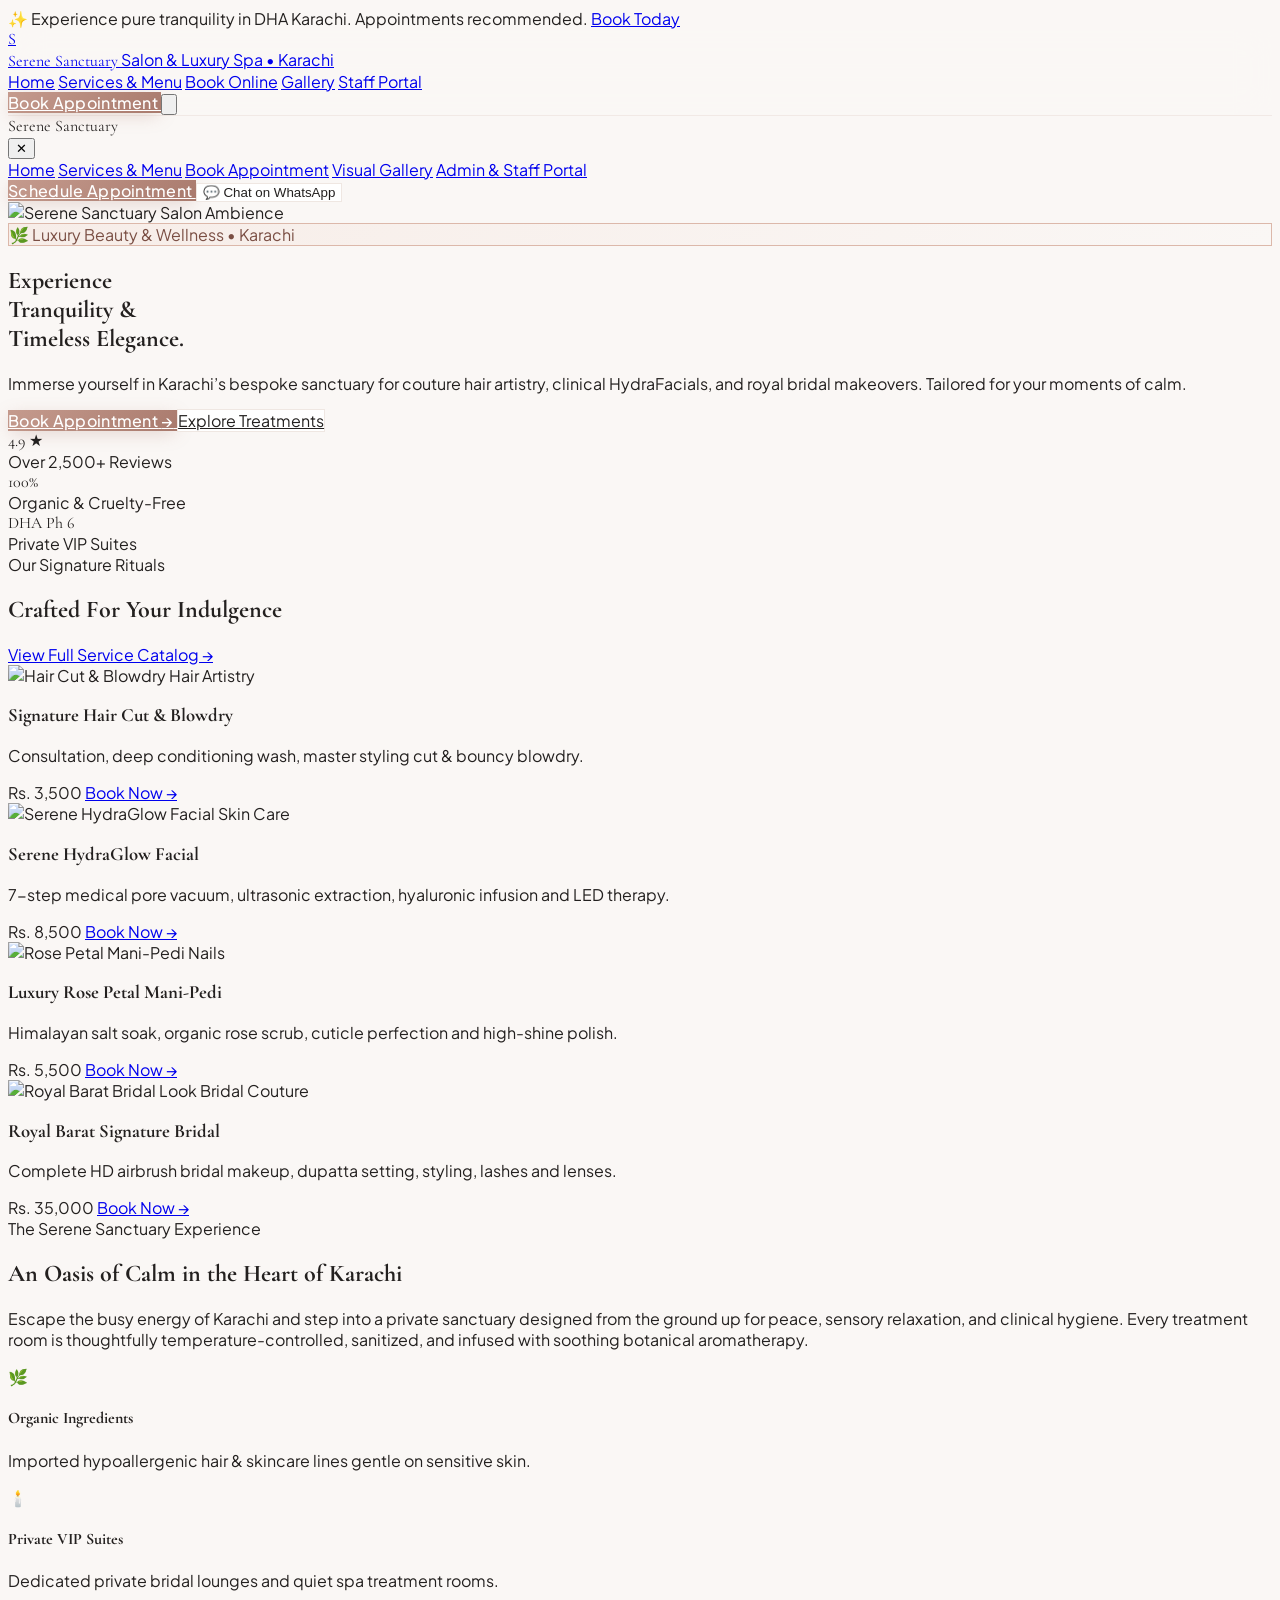
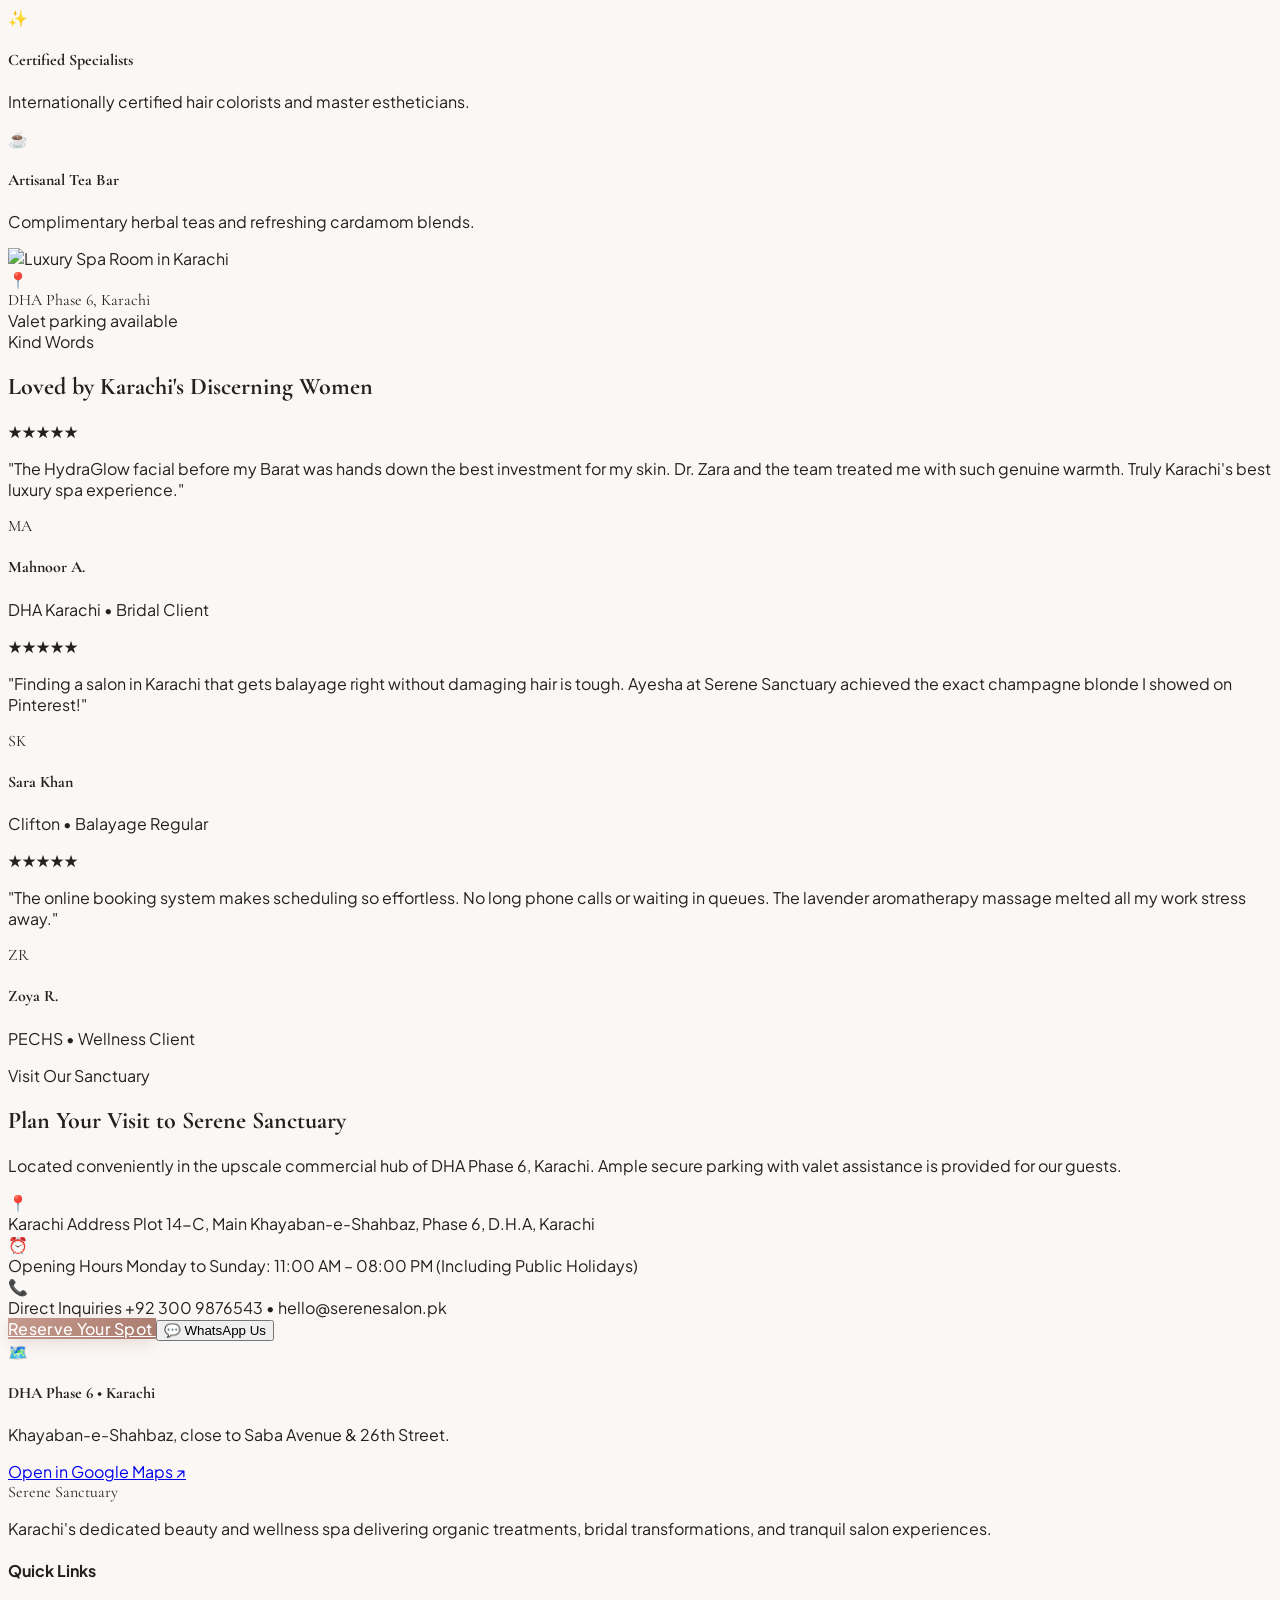
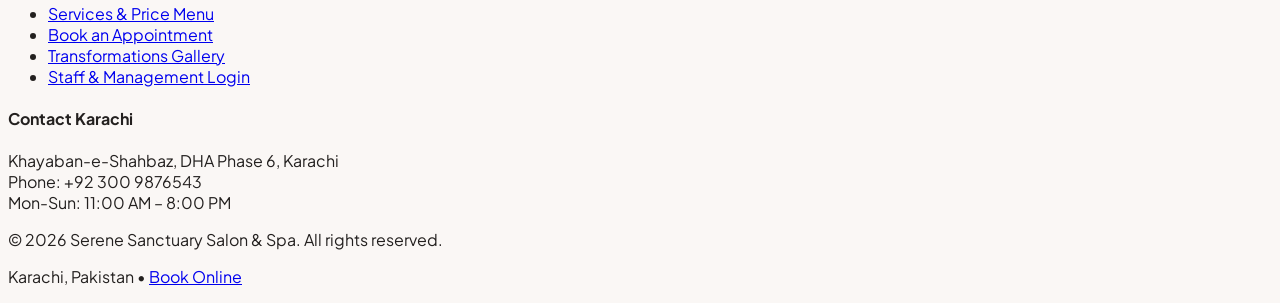
==== index.html @ 26182b19 "first commit" ====
<!DOCTYPE html>
<html lang="en">
<head>
  <meta charset="UTF-8" />
  <meta name="viewport" content="width=device-width, initial-scale=1.0" />
  <title>Serene Sanctuary Salon & Spa | Luxury Beauty in Karachi</title>
  <meta name="description" content="Karachi's premier destination for luxury hair artistry, dermatologist-approved facials, bridal glams, and rejuvenating spa rituals in DHA Phase 6." />

  <!-- Tailwind CSS CDN -->
  <script src="https://cdn.tailwindcss.com"></script>
  <script>
    tailwind.config = {
      theme: {
        extend: {
          colors: {
            roseGold: {
              50: '#FDF9F7',
              100: '#F7EDE8',
              200: '#EED8CF',
              300: '#DCB8AA',
              400: '#C59B8E',
              500: '#B38577',
              600: '#99685B',
              700: '#7A4E43',
            },
            warmGold: '#C8A46B',
          }
        }
      }
    }
  </script>

  <!-- Supabase JS Client CDN -->
  <script src="https://cdn.jsdelivr.net/npm/@supabase/supabase-js@2"></script>

  <!-- Custom Styles -->
  <link rel="stylesheet" href="css/style.css" />
</head>
<body class="min-h-screen flex flex-col antialiased">

  <!-- TOP ANNOUNCEMENT BAR -->
  <div class="bg-[#23201F] text-[#FAF7F5] py-2 px-4 text-center text-xs tracking-wider font-medium flex items-center justify-center gap-2">
    <span>✨ Experience pure tranquility in DHA Karachi.</span>
    <span class="hidden sm:inline text-[#DCB8AA]">Appointments recommended.</span>
    <a href="booking.html" class="underline text-[#DCB8AA] hover:text-white font-semibold ml-1">Book Today</a>
  </div>

  <!-- NAVIGATION HEADER -->
  <header class="sticky top-0 z-40 glass-nav transition-all duration-300">
    <div class="max-w-7xl mx-auto px-4 sm:px-6 lg:px-8 h-20 flex items-center justify-between">
      
      <!-- LOGO -->
      <a href="index.html" class="flex items-center gap-3 group">
        <div class="w-10 h-10 rounded-full bg-gradient-to-tr from-[#C59B8E] to-[#FAF7F5] flex items-center justify-center text-stone-900 font-serif text-xl font-bold shadow-sm group-hover:scale-105 transition-transform">
          S
        </div>
        <div>
          <span class="font-serif text-xl sm:text-2xl font-bold tracking-tight text-stone-900 block leading-tight">Serene Sanctuary</span>
          <span class="text-[10px] tracking-[0.2em] text-[#99685B] uppercase font-semibold">Salon & Luxury Spa • Karachi</span>
        </div>
      </a>

      <!-- DESKTOP NAV -->
      <nav class="hidden md:flex items-center gap-8 text-sm font-medium text-stone-700">
        <a href="index.html" class="text-[#99685B] font-semibold">Home</a>
        <a href="services.html" class="hover:text-[#99685B] transition-colors">Services & Menu</a>
        <a href="booking.html" class="hover:text-[#99685B] transition-colors">Book Online</a>
        <a href="gallery.html" class="hover:text-[#99685B] transition-colors">Gallery</a>
        <a href="admin.html" class="hover:text-[#99685B] transition-colors text-xs text-stone-400 hover:text-stone-700">Staff Portal</a>
      </nav>

      <!-- CTA BUTTON & MOBILE TOGGLE -->
      <div class="flex items-center gap-3">
        <a href="booking.html" class="hidden sm:inline-flex btn-primary px-6 py-2.5 rounded-full text-xs uppercase tracking-wider font-semibold">
          Book Appointment
        </a>

        <button 
          id="mobile-menu-btn" 
          type="button" 
          aria-label="Open Mobile Menu"
          class="md:hidden p-2 rounded-xl text-stone-700 hover:bg-stone-100 focus:outline-none"
        >
          <svg class="w-6 h-6" fill="none" stroke="currentColor" viewBox="0 0 24 24">
            <path stroke-linecap="round" stroke-linejoin="round" stroke-width="2" d="M4 6h16M4 12h16m-7 6h7" />
          </svg>
        </button>
      </div>
    </div>
  </header>

  <!-- MOBILE MENU DRAWER -->
  <div id="mobile-menu" class="fixed inset-0 z-50 bg-black/60 backdrop-blur-sm hidden flex justify-end">
    <div class="w-4/5 max-w-sm bg-[#FAF7F5] h-full p-6 flex flex-col justify-between shadow-2xl">
      <div>
        <div class="flex items-center justify-between pb-6 border-b border-stone-200">
          <div class="font-serif font-bold text-xl text-stone-900">Serene Sanctuary</div>
          <button id="mobile-menu-close" class="p-2 text-stone-500 hover:text-stone-900 text-xl font-bold">✕</button>
        </div>
        <nav class="mt-8 flex flex-col gap-5 text-base font-medium text-stone-800">
          <a href="index.html" class="text-[#99685B] font-semibold">Home</a>
          <a href="services.html" class="hover:text-[#99685B]">Services & Menu</a>
          <a href="booking.html" class="hover:text-[#99685B]">Book Appointment</a>
          <a href="gallery.html" class="hover:text-[#99685B]">Visual Gallery</a>
          <a href="admin.html" class="text-stone-500 hover:text-stone-900 text-sm mt-4 pt-4 border-t border-stone-200">Admin & Staff Portal</a>
        </nav>
      </div>

      <div class="pt-6 border-t border-stone-200 space-y-3">
        <a href="booking.html" class="w-full btn-primary py-3 rounded-full text-center text-sm font-semibold block">
          Schedule Appointment
        </a>
        <button onclick="openWhatsApp()" class="w-full btn-secondary py-3 rounded-full text-center text-sm font-medium flex items-center justify-center gap-2">
          <span>💬</span> Chat on WhatsApp
        </button>
      </div>
    </div>
  </div>

  <!-- HERO SECTION -->
  <main class="flex-1">
    <section class="relative min-h-[85vh] flex items-center justify-center overflow-hidden py-16 sm:py-24">
      <!-- Background Ambient Image with Soft Gradient Overlay -->
      <div class="absolute inset-0 z-0">
        <img 
          src="https://images.unsplash.com/photo-1560066984-138dadb4c035?auto=format&fit=crop&w=1920&q=80" 
          alt="Serene Sanctuary Salon Ambience" 
          class="w-full h-full object-cover object-center scale-105"
        />
        <div class="absolute inset-0 bg-gradient-to-r from-[#FAF7F5]/95 via-[#FAF7F5]/85 to-[#FAF7F5]/40"></div>
      </div>

      <div class="relative z-10 max-w-7xl mx-auto px-4 sm:px-6 lg:px-8 w-full">
        <div class="max-w-2xl">
          <div class="inline-flex items-center gap-2 px-4 py-1.5 rounded-full badge-luxury text-xs font-semibold uppercase tracking-wider mb-6">
            <span>🌿</span> Luxury Beauty & Wellness • Karachi
          </div>

          <h1 class="font-serif text-4xl sm:text-6xl lg:text-7xl font-semibold text-stone-900 leading-[1.1] mb-6">
            Experience <br class="hidden sm:inline" />
            <span class="italic font-normal text-[#99685B]">Tranquility</span> & <br />
            Timeless Elegance.
          </h1>

          <p class="text-stone-600 text-base sm:text-lg leading-relaxed mb-8 max-w-xl font-normal">
            Immerse yourself in Karachi’s bespoke sanctuary for couture hair artistry, clinical HydraFacials, and royal bridal makeovers. Tailored for your moments of calm.
          </p>

          <div class="flex flex-col sm:flex-row items-stretch sm:items-center gap-4">
            <a href="booking.html" class="btn-primary px-8 py-4 rounded-full text-center text-sm font-semibold shadow-lg shadow-rose-900/15 flex items-center justify-center gap-2">
              <span>Book Appointment</span>
              <span>→</span>
            </a>
            <a href="services.html" class="btn-secondary px-8 py-4 rounded-full text-center text-sm font-semibold hover:border-stone-400">
              Explore Treatments
            </a>
          </div>

          <!-- Trust Badges -->
          <div class="mt-12 pt-8 border-t border-stone-300/60 grid grid-cols-3 gap-4 text-center sm:text-left">
            <div>
              <div class="text-xl sm:text-2xl font-serif font-bold text-stone-900">4.9 ★</div>
              <div class="text-xs text-stone-500 font-medium mt-0.5">Over 2,500+ Reviews</div>
            </div>
            <div>
              <div class="text-xl sm:text-2xl font-serif font-bold text-stone-900">100%</div>
              <div class="text-xs text-stone-500 font-medium mt-0.5">Organic & Cruelty-Free</div>
            </div>
            <div>
              <div class="text-xl sm:text-2xl font-serif font-bold text-stone-900">DHA Ph 6</div>
              <div class="text-xs text-stone-500 font-medium mt-0.5">Private VIP Suites</div>
            </div>
          </div>
        </div>
      </div>
    </section>

    <!-- FEATURED SERVICES PREVIEW -->
    <section class="py-20 bg-[#FAF7F5] border-t border-stone-200/60">
      <div class="max-w-7xl mx-auto px-4 sm:px-6 lg:px-8">
        
        <div class="flex flex-col md:flex-row md:items-end justify-between mb-12">
          <div>
            <span class="text-xs uppercase font-bold tracking-[0.2em] text-[#99685B] block mb-2">Our Signature Rituals</span>
            <h2 class="font-serif text-3xl sm:text-4xl lg:text-5xl font-semibold text-stone-900">
              Crafted For Your Indulgence
            </h2>
          </div>
          <a href="services.html" class="mt-4 md:mt-0 inline-flex items-center gap-1.5 text-sm font-semibold text-[#99685B] hover:text-[#7A4E43]">
            <span>View Full Service Catalog</span>
            <span>→</span>
          </a>
        </div>

        <!-- Featured Grid -->
        <div class="grid grid-cols-1 md:grid-cols-2 lg:grid-cols-4 gap-6">
          
          <!-- Card 1 -->
          <div class="bg-white rounded-3xl overflow-hidden border border-stone-100 shadow-soft card-hover flex flex-col">
            <div class="h-48 overflow-hidden relative">
              <img src="https://images.unsplash.com/photo-1562322140-8baeececf3df?auto=format&fit=crop&w=600&q=80" alt="Hair Cut & Blowdry" class="w-full h-full object-cover" loading="lazy" />
              <span class="absolute top-3 right-3 bg-white/90 backdrop-blur-md px-3 py-1 rounded-full text-xs font-semibold text-[#99685B]">Hair Artistry</span>
            </div>
            <div class="p-6 flex-1 flex flex-col justify-between">
              <div>
                <h3 class="font-serif text-lg font-bold text-stone-900 mb-1">Signature Hair Cut & Blowdry</h3>
                <p class="text-xs text-stone-500 line-clamp-2">Consultation, deep conditioning wash, master styling cut & bouncy blowdry.</p>
              </div>
              <div class="mt-4 pt-4 border-t border-stone-100 flex items-center justify-between">
                <span class="font-bold text-stone-900 text-sm">Rs. 3,500</span>
                <a href="booking.html" class="text-xs font-semibold text-[#99685B] hover:underline">Book Now →</a>
              </div>
            </div>
          </div>

          <!-- Card 2 -->
          <div class="bg-white rounded-3xl overflow-hidden border border-stone-100 shadow-soft card-hover flex flex-col">
            <div class="h-48 overflow-hidden relative">
              <img src="https://images.unsplash.com/photo-1570172619644-dfd03ed5d881?auto=format&fit=crop&w=600&q=80" alt="Serene HydraGlow Facial" class="w-full h-full object-cover" loading="lazy" />
              <span class="absolute top-3 right-3 bg-white/90 backdrop-blur-md px-3 py-1 rounded-full text-xs font-semibold text-[#99685B]">Skin Care</span>
            </div>
            <div class="p-6 flex-1 flex flex-col justify-between">
              <div>
                <h3 class="font-serif text-lg font-bold text-stone-900 mb-1">Serene HydraGlow Facial</h3>
                <p class="text-xs text-stone-500 line-clamp-2">7-step medical pore vacuum, ultrasonic extraction, hyaluronic infusion and LED therapy.</p>
              </div>
              <div class="mt-4 pt-4 border-t border-stone-100 flex items-center justify-between">
                <span class="font-bold text-stone-900 text-sm">Rs. 8,500</span>
                <a href="booking.html" class="text-xs font-semibold text-[#99685B] hover:underline">Book Now →</a>
              </div>
            </div>
          </div>

          <!-- Card 3 -->
          <div class="bg-white rounded-3xl overflow-hidden border border-stone-100 shadow-soft card-hover flex flex-col">
            <div class="h-48 overflow-hidden relative">
              <img src="https://images.unsplash.com/photo-1519014816548-bf5fe059798b?auto=format&fit=crop&w=600&q=80" alt="Rose Petal Mani-Pedi" class="w-full h-full object-cover" loading="lazy" />
              <span class="absolute top-3 right-3 bg-white/90 backdrop-blur-md px-3 py-1 rounded-full text-xs font-semibold text-[#99685B]">Nails</span>
            </div>
            <div class="p-6 flex-1 flex flex-col justify-between">
              <div>
                <h3 class="font-serif text-lg font-bold text-stone-900 mb-1">Luxury Rose Petal Mani-Pedi</h3>
                <p class="text-xs text-stone-500 line-clamp-2">Himalayan salt soak, organic rose scrub, cuticle perfection and high-shine polish.</p>
              </div>
              <div class="mt-4 pt-4 border-t border-stone-100 flex items-center justify-between">
                <span class="font-bold text-stone-900 text-sm">Rs. 5,500</span>
                <a href="booking.html" class="text-xs font-semibold text-[#99685B] hover:underline">Book Now →</a>
              </div>
            </div>
          </div>

          <!-- Card 4 -->
          <div class="bg-white rounded-3xl overflow-hidden border border-stone-100 shadow-soft card-hover flex flex-col">
            <div class="h-48 overflow-hidden relative">
              <img src="https://images.unsplash.com/photo-1534528741775-53994a69daeb?auto=format&fit=crop&w=600&q=80" alt="Royal Barat Bridal Look" class="w-full h-full object-cover" loading="lazy" />
              <span class="absolute top-3 right-3 bg-white/90 backdrop-blur-md px-3 py-1 rounded-full text-xs font-semibold text-[#99685B]">Bridal Couture</span>
            </div>
            <div class="p-6 flex-1 flex flex-col justify-between">
              <div>
                <h3 class="font-serif text-lg font-bold text-stone-900 mb-1">Royal Barat Signature Bridal</h3>
                <p class="text-xs text-stone-500 line-clamp-2">Complete HD airbrush bridal makeup, dupatta setting, styling, lashes and lenses.</p>
              </div>
              <div class="mt-4 pt-4 border-t border-stone-100 flex items-center justify-between">
                <span class="font-bold text-stone-900 text-sm">Rs. 35,000</span>
                <a href="booking.html" class="text-xs font-semibold text-[#99685B] hover:underline">Book Now →</a>
              </div>
            </div>
          </div>

        </div>
      </div>
    </section>

    <!-- AMBIENCE & PHILOSOPHY -->
    <section class="py-20 bg-white">
      <div class="max-w-7xl mx-auto px-4 sm:px-6 lg:px-8">
        <div class="grid grid-cols-1 lg:grid-cols-2 gap-12 items-center">
          
          <div class="space-y-6">
            <span class="text-xs uppercase font-bold tracking-[0.2em] text-[#99685B]">The Serene Sanctuary Experience</span>
            <h2 class="font-serif text-3xl sm:text-4xl lg:text-5xl font-semibold text-stone-900 leading-tight">
              An Oasis of Calm in the Heart of Karachi
            </h2>
            <p class="text-stone-600 leading-relaxed text-sm sm:text-base">
              Escape the busy energy of Karachi and step into a private sanctuary designed from the ground up for peace, sensory relaxation, and clinical hygiene. Every treatment room is thoughtfully temperature-controlled, sanitized, and infused with soothing botanical aromatherapy.
            </p>

            <div class="grid grid-cols-1 sm:grid-cols-2 gap-4 pt-4">
              <div class="p-4 rounded-2xl bg-[#FAF7F5] border border-stone-100">
                <span class="text-xl block mb-1">🌿</span>
                <h4 class="font-serif font-bold text-stone-900 text-base">Organic Ingredients</h4>
                <p class="text-xs text-stone-500 mt-1">Imported hypoallergenic hair & skincare lines gentle on sensitive skin.</p>
              </div>
              <div class="p-4 rounded-2xl bg-[#FAF7F5] border border-stone-100">
                <span class="text-xl block mb-1">🕯️</span>
                <h4 class="font-serif font-bold text-stone-900 text-base">Private VIP Suites</h4>
                <p class="text-xs text-stone-500 mt-1">Dedicated private bridal lounges and quiet spa treatment rooms.</p>
              </div>
              <div class="p-4 rounded-2xl bg-[#FAF7F5] border border-stone-100">
                <span class="text-xl block mb-1">✨</span>
                <h4 class="font-serif font-bold text-stone-900 text-base">Certified Specialists</h4>
                <p class="text-xs text-stone-500 mt-1">Internationally certified hair colorists and master estheticians.</p>
              </div>
              <div class="p-4 rounded-2xl bg-[#FAF7F5] border border-stone-100">
                <span class="text-xl block mb-1">☕</span>
                <h4 class="font-serif font-bold text-stone-900 text-base">Artisanal Tea Bar</h4>
                <p class="text-xs text-stone-500 mt-1">Complimentary herbal teas and refreshing cardamom blends.</p>
              </div>
            </div>
          </div>

          <div class="relative">
            <div class="aspect-[4/5] rounded-3xl overflow-hidden shadow-2xl shadow-stone-900/10 border-4 border-white">
              <img src="https://images.unsplash.com/photo-1540555700478-4be289fbecef?auto=format&fit=crop&w=1000&q=80" alt="Luxury Spa Room in Karachi" class="w-full h-full object-cover" loading="lazy" />
            </div>
            <!-- Floated Badge -->
            <div class="absolute -bottom-6 -left-6 bg-white p-5 rounded-2xl shadow-xl border border-stone-100 max-w-xs hidden sm:block">
              <div class="flex items-center gap-3">
                <div class="w-10 h-10 rounded-full bg-[#F7EDE8] text-[#99685B] flex items-center justify-center font-bold text-lg">
                  📍
                </div>
                <div>
                  <div class="font-serif font-bold text-stone-900 text-sm">DHA Phase 6, Karachi</div>
                  <div class="text-xs text-stone-500">Valet parking available</div>
                </div>
              </div>
            </div>
          </div>

        </div>
      </div>
    </section>

    <!-- TESTIMONIALS -->
    <section class="py-20 bg-[#FAF7F5] border-t border-stone-200/60">
      <div class="max-w-7xl mx-auto px-4 sm:px-6 lg:px-8">
        <div class="text-center max-w-2xl mx-auto mb-14">
          <span class="text-xs uppercase font-bold tracking-[0.2em] text-[#99685B]">Kind Words</span>
          <h2 class="font-serif text-3xl sm:text-4xl font-semibold text-stone-900 mt-2">Loved by Karachi's Discerning Women</h2>
        </div>

        <div class="grid grid-cols-1 md:grid-cols-3 gap-8">
          
          <div class="bg-white p-8 rounded-3xl border border-stone-100 shadow-soft flex flex-col justify-between">
            <div>
              <div class="text-[#C8A46B] text-base mb-3">★★★★★</div>
              <p class="text-stone-700 text-sm italic leading-relaxed">
                "The HydraGlow facial before my Barat was hands down the best investment for my skin. Dr. Zara and the team treated me with such genuine warmth. Truly Karachi's best luxury spa experience."
              </p>
            </div>
            <div class="mt-6 pt-4 border-t border-stone-100 flex items-center gap-3">
              <div class="w-10 h-10 rounded-full bg-[#F7EDE8] text-[#99685B] font-semibold flex items-center justify-center text-sm font-serif">
                MA
              </div>
              <div>
                <h4 class="font-serif font-bold text-stone-900 text-sm">Mahnoor A.</h4>
                <p class="text-[11px] text-stone-400">DHA Karachi • Bridal Client</p>
              </div>
            </div>
          </div>

          <div class="bg-white p-8 rounded-3xl border border-stone-100 shadow-soft flex flex-col justify-between">
            <div>
              <div class="text-[#C8A46B] text-base mb-3">★★★★★</div>
              <p class="text-stone-700 text-sm italic leading-relaxed">
                "Finding a salon in Karachi that gets balayage right without damaging hair is tough. Ayesha at Serene Sanctuary achieved the exact champagne blonde I showed on Pinterest!"
              </p>
            </div>
            <div class="mt-6 pt-4 border-t border-stone-100 flex items-center gap-3">
              <div class="w-10 h-10 rounded-full bg-[#F7EDE8] text-[#99685B] font-semibold flex items-center justify-center text-sm font-serif">
                SK
              </div>
              <div>
                <h4 class="font-serif font-bold text-stone-900 text-sm">Sara Khan</h4>
                <p class="text-[11px] text-stone-400">Clifton • Balayage Regular</p>
              </div>
            </div>
          </div>

          <div class="bg-white p-8 rounded-3xl border border-stone-100 shadow-soft flex flex-col justify-between">
            <div>
              <div class="text-[#C8A46B] text-base mb-3">★★★★★</div>
              <p class="text-stone-700 text-sm italic leading-relaxed">
                "The online booking system makes scheduling so effortless. No long phone calls or waiting in queues. The lavender aromatherapy massage melted all my work stress away."
              </p>
            </div>
            <div class="mt-6 pt-4 border-t border-stone-100 flex items-center gap-3">
              <div class="w-10 h-10 rounded-full bg-[#F7EDE8] text-[#99685B] font-semibold flex items-center justify-center text-sm font-serif">
                ZR
              </div>
              <div>
                <h4 class="font-serif font-bold text-stone-900 text-sm">Zoya R.</h4>
                <p class="text-[11px] text-stone-400">PECHS • Wellness Client</p>
              </div>
            </div>
          </div>

        </div>
      </div>
    </section>

    <!-- LOCATION, TIMINGS & WHATSAPP SECTION -->
    <section class="py-20 bg-white">
      <div class="max-w-7xl mx-auto px-4 sm:px-6 lg:px-8">
        <div class="bg-[#23201F] text-white rounded-3xl p-8 sm:p-12 lg:p-16 shadow-2xl relative overflow-hidden">
          
          <div class="grid grid-cols-1 lg:grid-cols-2 gap-10 items-center relative z-10">
            <div>
              <span class="text-xs uppercase font-bold tracking-[0.2em] text-[#DCB8AA] block mb-2">Visit Our Sanctuary</span>
              <h2 class="font-serif text-3xl sm:text-4xl font-semibold mb-4 text-[#FAF7F5]">
                Plan Your Visit to Serene Sanctuary
              </h2>
              <p class="text-stone-400 text-sm leading-relaxed mb-8">
                Located conveniently in the upscale commercial hub of DHA Phase 6, Karachi. Ample secure parking with valet assistance is provided for our guests.
              </p>

              <div class="space-y-4 text-sm text-stone-300">
                <div class="flex items-start gap-3">
                  <span class="text-[#DCB8AA] text-lg">📍</span>
                  <div>
                    <span class="font-semibold text-white block">Karachi Address</span>
                    Plot 14-C, Main Khayaban-e-Shahbaz, Phase 6, D.H.A, Karachi
                  </div>
                </div>

                <div class="flex items-start gap-3">
                  <span class="text-[#DCB8AA] text-lg">⏰</span>
                  <div>
                    <span class="font-semibold text-white block">Opening Hours</span>
                    Monday to Sunday: 11:00 AM – 08:00 PM (Including Public Holidays)
                  </div>
                </div>

                <div class="flex items-start gap-3">
                  <span class="text-[#DCB8AA] text-lg">📞</span>
                  <div>
                    <span class="font-semibold text-white block">Direct Inquiries</span>
                    +92 300 9876543 • hello@serenesalon.pk
                  </div>
                </div>
              </div>

              <div class="mt-8 flex flex-wrap gap-4">
                <a href="booking.html" class="btn-primary px-8 py-3.5 rounded-full text-xs uppercase font-semibold">
                  Reserve Your Spot
                </a>
                <button onclick="openWhatsApp()" class="px-6 py-3.5 rounded-full bg-[#25D366] text-white hover:bg-[#1EBE5D] text-xs font-semibold flex items-center gap-2 transition-all">
                  <span>💬</span> WhatsApp Us
                </button>
              </div>
            </div>

            <!-- Interactive Map Graphic Placeholder -->
            <div class="rounded-2xl overflow-hidden bg-stone-800 border border-stone-700 h-72 lg:h-96 relative flex items-center justify-center p-6 text-center">
              <div class="space-y-3">
                <div class="w-12 h-12 rounded-full bg-[#C59B8E]/20 text-[#DCB8AA] flex items-center justify-center mx-auto text-2xl">
                  🗺️
                </div>
                <h4 class="font-serif font-bold text-white text-lg">DHA Phase 6 • Karachi</h4>
                <p class="text-xs text-stone-400 max-w-xs mx-auto">
                  Khayaban-e-Shahbaz, close to Saba Avenue & 26th Street.
                </p>
                <a 
                  href="https://maps.google.com/?q=DHA+Phase+6+Karachi" 
                  target="_blank" 
                  class="inline-block text-xs text-[#DCB8AA] underline font-medium hover:text-white"
                >
                  Open in Google Maps ↗
                </a>
              </div>
            </div>
          </div>

        </div>
      </div>
    </section>
  </main>

  <!-- FOOTER -->
  <footer class="bg-[#FAF7F5] border-t border-stone-200 py-12 text-stone-600 text-xs">
    <div class="max-w-7xl mx-auto px-4 sm:px-6 lg:px-8">
      <div class="grid grid-cols-1 md:grid-cols-4 gap-8 mb-12">
        <div class="space-y-3 md:col-span-2">
          <div class="font-serif text-2xl font-bold text-stone-900">Serene Sanctuary</div>
          <p class="text-stone-500 max-w-sm leading-relaxed text-xs">
            Karachi's dedicated beauty and wellness spa delivering organic treatments, bridal transformations, and tranquil salon experiences.
          </p>
        </div>
        <div>
          <h4 class="font-bold text-stone-900 uppercase tracking-wider mb-3 text-[11px]">Quick Links</h4>
          <ul class="space-y-2">
            <li><a href="services.html" class="hover:text-[#99685B]">Services & Price Menu</a></li>
            <li><a href="booking.html" class="hover:text-[#99685B]">Book an Appointment</a></li>
            <li><a href="gallery.html" class="hover:text-[#99685B]">Transformations Gallery</a></li>
            <li><a href="admin.html" class="hover:text-[#99685B]">Staff & Management Login</a></li>
          </ul>
        </div>
        <div>
          <h4 class="font-bold text-stone-900 uppercase tracking-wider mb-3 text-[11px]">Contact Karachi</h4>
          <p class="text-stone-500 leading-relaxed">
            Khayaban-e-Shahbaz, DHA Phase 6, Karachi<br />
            Phone: +92 300 9876543<br />
            Mon-Sun: 11:00 AM – 8:00 PM
          </p>
        </div>
      </div>

      <div class="pt-8 border-t border-stone-200/80 flex flex-col sm:flex-row items-center justify-between gap-4 text-stone-400 text-[11px]">
        <p>© 2026 Serene Sanctuary Salon & Spa. All rights reserved.</p>
        <p class="flex items-center gap-4">
          <span>Karachi, Pakistan</span>
          <span>•</span>
          <a href="booking.html" class="text-[#99685B] font-semibold">Book Online</a>
        </p>
      </div>
    </div>
  </footer>

  <!-- Scripts -->
  <script src="js/supabase-config.js"></script>
  <script src="js/app.js"></script>
</body>
</html>
---- css/style.css ----
/* ==============================================================================
   SERENE SANCTUARY SALON & SPA - CUSTOM LUXURY STYLES
   Karachi, Pakistan
   ============================================================================== */

@import url('https://fonts.googleapis.com/css2?family=Cormorant+Garamond:ital,wght@0,400;0,500;0,600;0,700;1,400&family=Plus+Jakarta+Sans:wght@300;400;500;600;700&display=swap');

:root {
  --font-serif: 'Cormorant Garamond', Georgia, serif;
  --font-sans: 'Plus Jakarta Sans', -apple-system, BlinkMacSystemFont, 'Segoe UI', Roboto, sans-serif;
  
  /* Palette */
  --color-bg-light: #FAF7F5;
  --color-bg-card: #FFFFFF;
  --color-rose-50: #FDF9F7;
  --color-rose-100: #F7EDE8;
  --color-rose-200: #EED8CF;
  --color-rose-300: #DCB8AA;
  --color-rose-400: #C59B8E;
  --color-rose-500: #B38577;
  --color-rose-600: #99685B;
  --color-rose-700: #7A4E43;
  --color-gold: #C8A46B;
  --color-gold-light: #F4EBD9;
  --color-charcoal: #23201F;
  --color-muted: #736B67;
  --color-border: #EFE7E2;
  
  --shadow-soft: 0 10px 30px -10px rgba(179, 133, 119, 0.12), 0 4px 12px -2px rgba(0, 0, 0, 0.04);
  --shadow-hover: 0 20px 40px -15px rgba(179, 133, 119, 0.22), 0 8px 16px -4px rgba(0, 0, 0, 0.06);
  --shadow-gold: 0 10px 25px -5px rgba(200, 164, 107, 0.3);
}

body {
  font-family: var(--font-sans);
  background-color: var(--color-bg-light);
  color: var(--color-charcoal);
  overflow-x: hidden;
  -webkit-tap-highlight-color: transparent;
}

h1, h2, h3, .font-serif {
  font-family: var(--font-serif);
}

/* Smooth Scrolling */
html {
  scroll-behavior: smooth;
}

/* Glassmorphism */
.glass-nav {
  background: rgba(250, 247, 245, 0.88);
  backdrop-filter: blur(16px);
  -webkit-backdrop-filter: blur(16px);
  border-bottom: 1px solid rgba(239, 231, 226, 0.8);
}

.glass-card {
  background: rgba(255, 255, 255, 0.85);
  backdrop-filter: blur(12px);
  -webkit-backdrop-filter: blur(12px);
  border: 1px solid rgba(239, 231, 226, 0.9);
}

/* Luxury Pill Badges */
.badge-luxury {
  background: linear-gradient(135deg, #F7EDE8 0%, #FAF7F5 100%);
  border: 1px solid var(--color-rose-300);
  color: var(--color-rose-700);
}

/* Custom Luxury Buttons */
.btn-primary {
  background: linear-gradient(135deg, #C59B8E 0%, #A97A6D 100%);
  color: #FFFFFF;
  font-weight: 500;
  letter-spacing: 0.02em;
  transition: all 0.3s cubic-bezier(0.16, 1, 0.3, 1);
  box-shadow: 0 4px 18px -3px rgba(179, 133, 119, 0.35);
}

.btn-primary:hover {
  background: linear-gradient(135deg, #B38577 0%, #99685B 100%);
  transform: translateY(-2px);
  box-shadow: 0 8px 24px -4px rgba(179, 133, 119, 0.45);
}

.btn-primary:active {
  transform: translateY(0);
}

.btn-secondary {
  background: #FFFFFF;
  color: var(--color-charcoal);
  border: 1px solid var(--color-border);
  transition: all 0.25s ease;
}

.btn-secondary:hover {
  background: var(--color-rose-50);
  border-color: var(--color-rose-300);
  color: var(--color-rose-700);
}

/* Cards & Hover states */
.card-hover {
  transition: all 0.35s cubic-bezier(0.16, 1, 0.3, 1);
}

.card-hover:hover {
  transform: translateY(-5px);
  box-shadow: var(--shadow-hover);
}

/* Custom Scrollbar */
::-webkit-scrollbar {
  width: 8px;
  height: 8px;
}
::-webkit-scrollbar-track {
  background: #FAF7F5;
}
::-webkit-scrollbar-thumb {
  background: #DCB8AA;
  border-radius: 4px;
}
::-webkit-scrollbar-thumb:hover {
  background: #C59B8E;
}

/* Interactive Datepicker Grid */
.calendar-day-btn {
  aspect-ratio: 1;
  display: flex;
  flex-direction: column;
  align-items: center;
  justify-content: center;
  border-radius: 12px;
  font-size: 0.95rem;
  font-weight: 500;
  transition: all 0.2s ease;
  position: relative;
}

.calendar-day-btn:not(:disabled):hover {
  background-color: var(--color-rose-100);
  color: var(--color-rose-700);
  transform: scale(1.04);
}

.calendar-day-btn.selected {
  background: linear-gradient(135deg, #C59B8E 0%, #A97A6D 100%) !important;
  color: #FFFFFF !important;
  box-shadow: 0 4px 12px rgba(179, 133, 119, 0.4);
  font-weight: 600;
}

.calendar-day-btn:disabled {
  opacity: 0.3;
  cursor: not-allowed;
  text-decoration: line-through;
}

.calendar-day-btn.has-dot::after {
  content: '';
  position: absolute;
  bottom: 4px;
  width: 4px;
  height: 4px;
  border-radius: 50%;
  background: var(--color-rose-500);
}

/* Time Slot Pill */
.time-slot-btn {
  padding: 0.65rem 0.5rem;
  border-radius: 12px;
  border: 1px solid var(--color-border);
  background: #FFFFFF;
  font-size: 0.875rem;
  font-weight: 500;
  color: var(--color-charcoal);
  transition: all 0.2s ease;
  text-align: center;
}

.time-slot-btn:not(:disabled):hover {
  border-color: var(--color-rose-400);
  background: var(--color-rose-50);
  color: var(--color-rose-700);
  transform: translateY(-1px);
}

.time-slot-btn.selected {
  background: linear-gradient(135deg, #C59B8E 0%, #A97A6D 100%);
  color: #FFFFFF;
  border-color: transparent;
  box-shadow: 0 4px 14px rgba(179, 133, 119, 0.35);
  font-weight: 600;
}

.time-slot-btn:disabled {
  background: #F3EFEF;
  color: #A39D9B;
  border-color: #E6E1E0;
  cursor: not-allowed;
  opacity: 0.6;
}

/* Lightbox Modal */
.lightbox-modal {
  background: rgba(18, 16, 16, 0.94);
  backdrop-filter: blur(8px);
}

/* Toast Notifications */
#toast-container {
  position: fixed;
  bottom: 24px;
  right: 24px;
  z-index: 9999;
  display: flex;
  flex-direction: column;
  gap: 10px;
  pointer-events: none;
}

.toast-item {
  pointer-events: auto;
  min-width: 280px;
  max-width: 420px;
  padding: 14px 18px;
  border-radius: 14px;
  background: #FFFFFF;
  box-shadow: 0 12px 35px -5px rgba(0, 0, 0, 0.15);
  border-left: 4px solid var(--color-rose-400);
  display: flex;
  align-items: center;
  gap: 12px;
  animation: toastSlideUp 0.35s cubic-bezier(0.16, 1, 0.3, 1) forwards;
}

.toast-success { border-left-color: #10B981; }
.toast-error { border-left-color: #EF4444; }
.toast-info { border-left-color: #3B82F6; }

@keyframes toastSlideUp {
  from {
    opacity: 0;
    transform: translateY(20px) scale(0.95);
  }
  to {
    opacity: 1;
    transform: translateY(0) scale(1);
  }
}

/* Step Wizard Progress */
.step-dot {
  width: 36px;
  height: 36px;
  border-radius: 50%;
  display: flex;
  align-items: center;
  justify-content: center;
  font-weight: 600;
  font-size: 0.875rem;
  transition: all 0.3s ease;
  background: #FFFFFF;
  border: 2px solid var(--color-border);
  color: var(--color-muted);
}

.step-dot.active {
  background: linear-gradient(135deg, #C59B8E 0%, #A97A6D 100%);
  border-color: transparent;
  color: #FFFFFF;
  box-shadow: 0 4px 14px rgba(179, 133, 119, 0.4);
}

.step-dot.completed {
  background: #F7EDE8;
  border-color: var(--color-rose-400);
  color: var(--color-rose-600);
}

.step-line {
  height: 2px;
  flex: 1;
  background: var(--color-border);
  transition: background 0.3s ease;
}

.step-line.active {
  background: var(--color-rose-300);
}
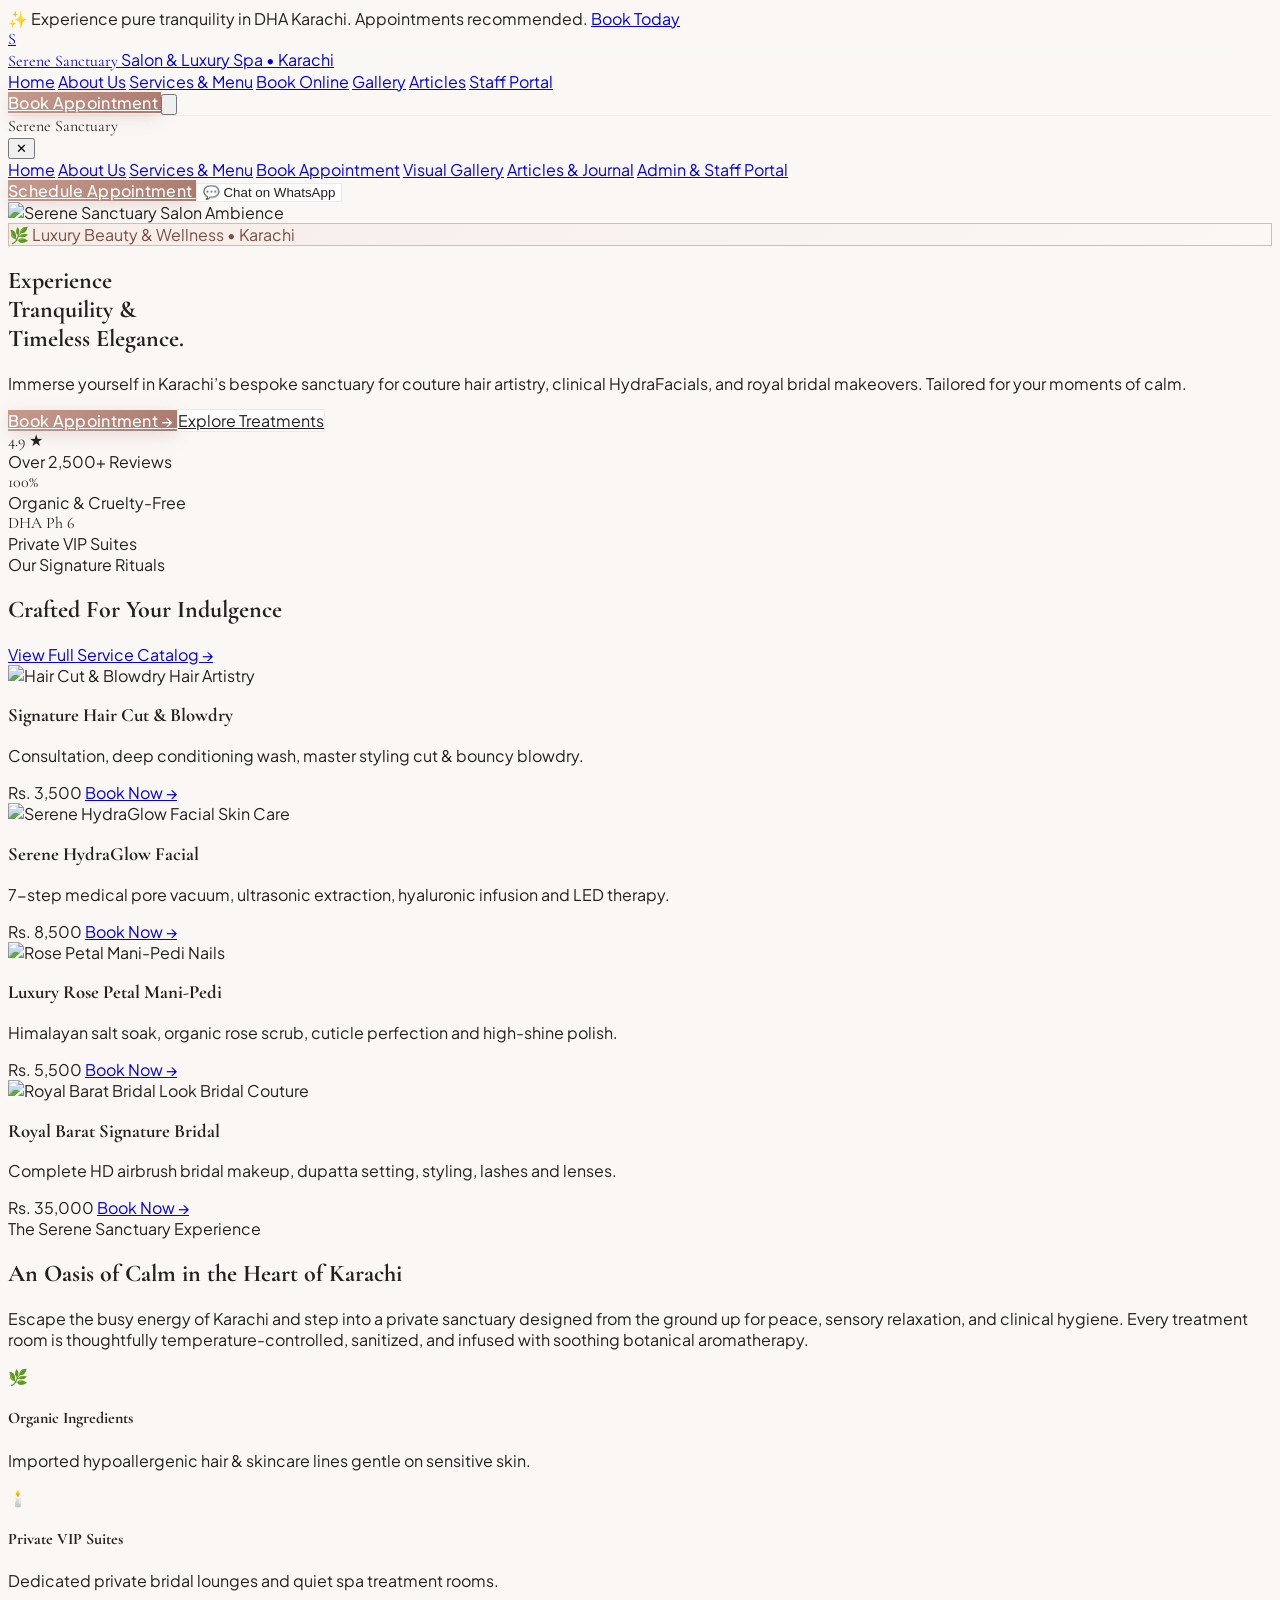
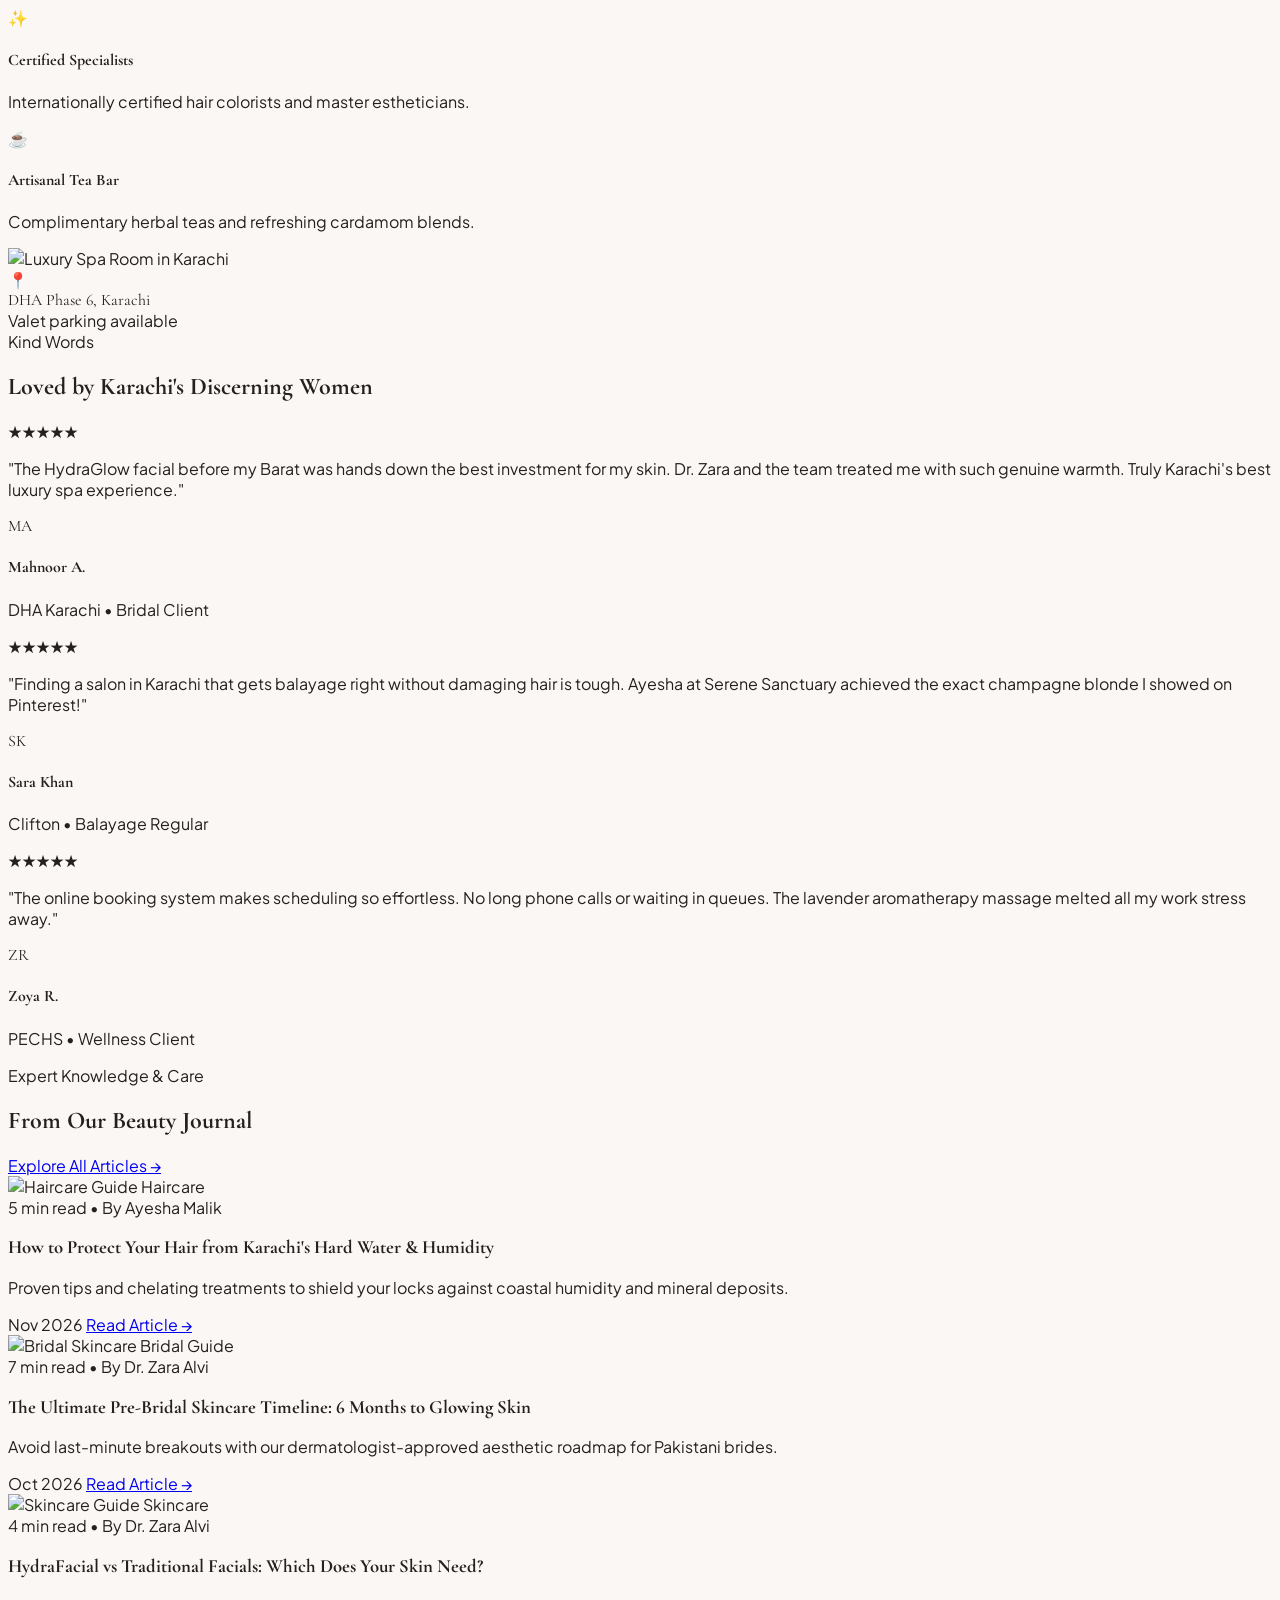
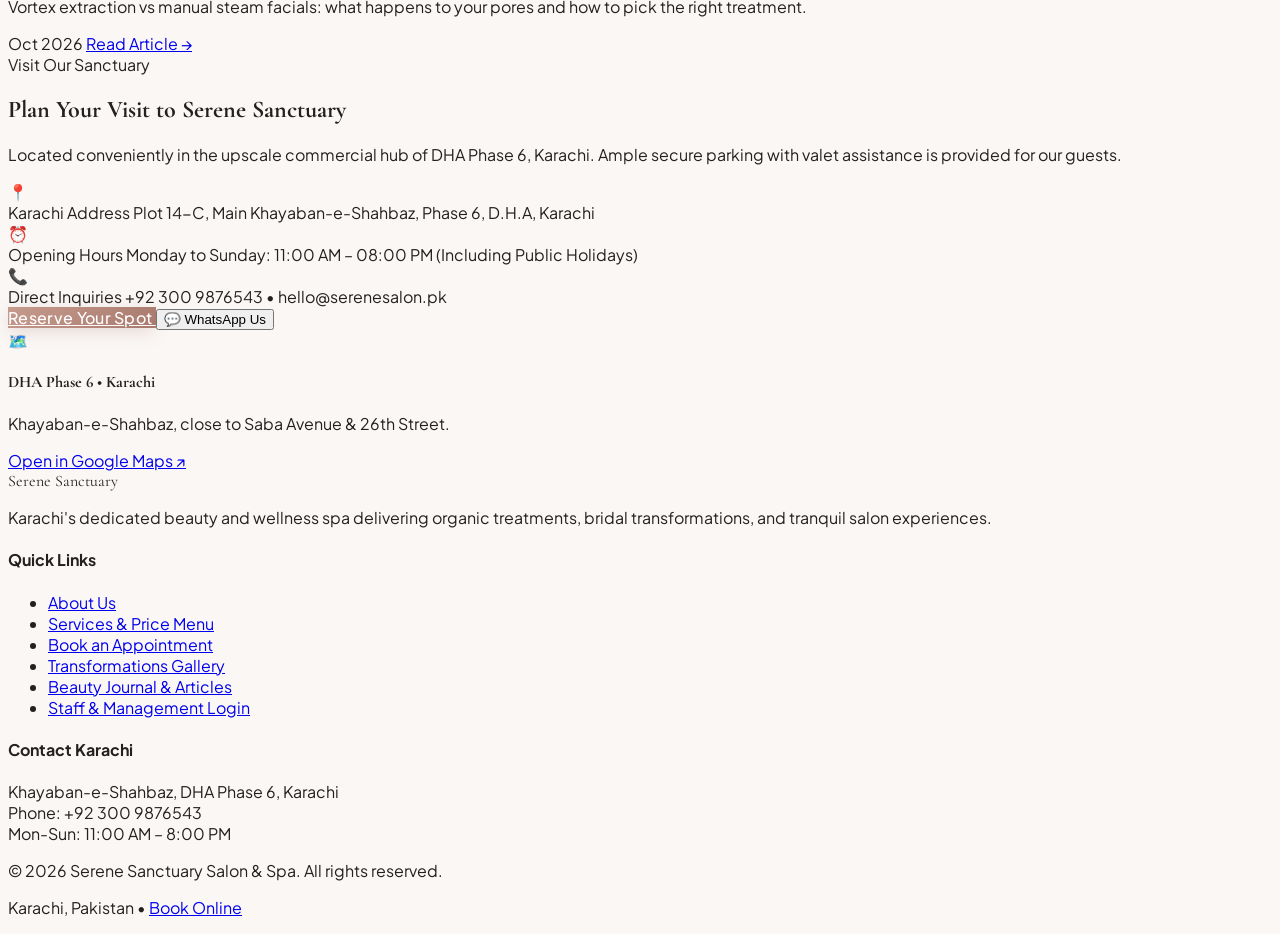
==== commit c7f4d9f2: "Add About Us page, Articles & Beauty Journal tab, and update navigation" ====
--- a/index.html
+++ b/index.html
@@ -61,11 +61,13 @@
       </a>
 
       <!-- DESKTOP NAV -->
-      <nav class="hidden md:flex items-center gap-8 text-sm font-medium text-stone-700">
+      <nav class="hidden md:flex items-center gap-7 text-sm font-medium text-stone-700">
         <a href="index.html" class="text-[#99685B] font-semibold">Home</a>
+        <a href="about.html" class="hover:text-[#99685B] transition-colors">About Us</a>
         <a href="services.html" class="hover:text-[#99685B] transition-colors">Services & Menu</a>
         <a href="booking.html" class="hover:text-[#99685B] transition-colors">Book Online</a>
         <a href="gallery.html" class="hover:text-[#99685B] transition-colors">Gallery</a>
+        <a href="articles.html" class="hover:text-[#99685B] transition-colors">Articles</a>
         <a href="admin.html" class="hover:text-[#99685B] transition-colors text-xs text-stone-400 hover:text-stone-700">Staff Portal</a>
       </nav>
 
@@ -99,9 +101,11 @@
         </div>
         <nav class="mt-8 flex flex-col gap-5 text-base font-medium text-stone-800">
           <a href="index.html" class="text-[#99685B] font-semibold">Home</a>
+          <a href="about.html" class="hover:text-[#99685B]">About Us</a>
           <a href="services.html" class="hover:text-[#99685B]">Services & Menu</a>
           <a href="booking.html" class="hover:text-[#99685B]">Book Appointment</a>
           <a href="gallery.html" class="hover:text-[#99685B]">Visual Gallery</a>
+          <a href="articles.html" class="hover:text-[#99685B]">Articles & Journal</a>
           <a href="admin.html" class="text-stone-500 hover:text-stone-900 text-sm mt-4 pt-4 border-t border-stone-200">Admin & Staff Portal</a>
         </nav>
       </div>
@@ -394,6 +398,104 @@
               </div>
             </div>
           </div>
+
+        </div>
+      </div>
+    </section>
+
+    <!-- FROM OUR BEAUTY JOURNAL / ARTICLES PREVIEW -->
+    <section class="py-20 bg-white border-t border-stone-200/60">
+      <div class="max-w-7xl mx-auto px-4 sm:px-6 lg:px-8">
+        
+        <div class="flex flex-col md:flex-row md:items-end justify-between mb-12">
+          <div>
+            <span class="text-xs uppercase font-bold tracking-[0.2em] text-[#99685B] block mb-2">Expert Knowledge & Care</span>
+            <h2 class="font-serif text-3xl sm:text-4xl lg:text-5xl font-semibold text-stone-900">
+              From Our Beauty Journal
+            </h2>
+          </div>
+          <a href="articles.html" class="mt-4 md:mt-0 inline-flex items-center gap-1.5 text-sm font-semibold text-[#99685B] hover:text-[#7A4E43]">
+            <span>Explore All Articles</span>
+            <span>→</span>
+          </a>
+        </div>
+
+        <div class="grid grid-cols-1 md:grid-cols-3 gap-8">
+          
+          <!-- Article Preview 1 -->
+          <article class="bg-[#FAF7F5] rounded-3xl overflow-hidden border border-stone-100 shadow-soft card-hover flex flex-col group">
+            <div class="h-48 overflow-hidden relative">
+              <img src="https://images.unsplash.com/photo-1522337360788-8b13dee7a37e?auto=format&fit=crop&w=600&q=80" alt="Haircare Guide" class="w-full h-full object-cover group-hover:scale-105 transition-transform duration-500" loading="lazy" />
+              <span class="absolute top-3 left-3 bg-white/90 backdrop-blur-md px-3 py-1 rounded-full text-xs font-semibold text-[#99685B]">Haircare</span>
+            </div>
+            <div class="p-6 flex-1 flex flex-col justify-between">
+              <div>
+                <span class="text-[11px] text-stone-400 block mb-1">5 min read • By Ayesha Malik</span>
+                <h3 class="font-serif text-lg font-bold text-stone-900 group-hover:text-[#99685B] transition-colors mb-2">
+                  How to Protect Your Hair from Karachi's Hard Water & Humidity
+                </h3>
+                <p class="text-xs text-stone-500 line-clamp-2">
+                  Proven tips and chelating treatments to shield your locks against coastal humidity and mineral deposits.
+                </p>
+              </div>
+              <div class="mt-4 pt-4 border-t border-stone-200/60 flex items-center justify-between">
+                <span class="text-xs text-stone-400 font-medium">Nov 2026</span>
+                <a href="articles.html?article=karachi-hard-water-haircare" class="text-xs font-semibold text-[#99685B] hover:underline flex items-center gap-1">
+                  Read Article →
+                </a>
+              </div>
+            </div>
+          </article>
+
+          <!-- Article Preview 2 -->
+          <article class="bg-[#FAF7F5] rounded-3xl overflow-hidden border border-stone-100 shadow-soft card-hover flex flex-col group">
+            <div class="h-48 overflow-hidden relative">
+              <img src="https://images.unsplash.com/photo-1534528741775-53994a69daeb?auto=format&fit=crop&w=600&q=80" alt="Bridal Skincare" class="w-full h-full object-cover group-hover:scale-105 transition-transform duration-500" loading="lazy" />
+              <span class="absolute top-3 left-3 bg-white/90 backdrop-blur-md px-3 py-1 rounded-full text-xs font-semibold text-[#99685B]">Bridal Guide</span>
+            </div>
+            <div class="p-6 flex-1 flex flex-col justify-between">
+              <div>
+                <span class="text-[11px] text-stone-400 block mb-1">7 min read • By Dr. Zara Alvi</span>
+                <h3 class="font-serif text-lg font-bold text-stone-900 group-hover:text-[#99685B] transition-colors mb-2">
+                  The Ultimate Pre-Bridal Skincare Timeline: 6 Months to Glowing Skin
+                </h3>
+                <p class="text-xs text-stone-500 line-clamp-2">
+                  Avoid last-minute breakouts with our dermatologist-approved aesthetic roadmap for Pakistani brides.
+                </p>
+              </div>
+              <div class="mt-4 pt-4 border-t border-stone-200/60 flex items-center justify-between">
+                <span class="text-xs text-stone-400 font-medium">Oct 2026</span>
+                <a href="articles.html?article=pre-bridal-skincare-timeline" class="text-xs font-semibold text-[#99685B] hover:underline flex items-center gap-1">
+                  Read Article →
+                </a>
+              </div>
+            </div>
+          </article>
+
+          <!-- Article Preview 3 -->
+          <article class="bg-[#FAF7F5] rounded-3xl overflow-hidden border border-stone-100 shadow-soft card-hover flex flex-col group">
+            <div class="h-48 overflow-hidden relative">
+              <img src="https://images.unsplash.com/photo-1570172619644-dfd03ed5d881?auto=format&fit=crop&w=600&q=80" alt="Skincare Guide" class="w-full h-full object-cover group-hover:scale-105 transition-transform duration-500" loading="lazy" />
+              <span class="absolute top-3 left-3 bg-white/90 backdrop-blur-md px-3 py-1 rounded-full text-xs font-semibold text-[#99685B]">Skincare</span>
+            </div>
+            <div class="p-6 flex-1 flex flex-col justify-between">
+              <div>
+                <span class="text-[11px] text-stone-400 block mb-1">4 min read • By Dr. Zara Alvi</span>
+                <h3 class="font-serif text-lg font-bold text-stone-900 group-hover:text-[#99685B] transition-colors mb-2">
+                  HydraFacial vs Traditional Facials: Which Does Your Skin Need?
+                </h3>
+                <p class="text-xs text-stone-500 line-clamp-2">
+                  Vortex extraction vs manual steam facials: what happens to your pores and how to pick the right treatment.
+                </p>
+              </div>
+              <div class="mt-4 pt-4 border-t border-stone-200/60 flex items-center justify-between">
+                <span class="text-xs text-stone-400 font-medium">Oct 2026</span>
+                <a href="articles.html?article=hydrafacial-vs-traditional-facials" class="text-xs font-semibold text-[#99685B] hover:underline flex items-center gap-1">
+                  Read Article →
+                </a>
+              </div>
+            </div>
+          </article>
 
         </div>
       </div>
@@ -489,9 +591,11 @@
         <div>
           <h4 class="font-bold text-stone-900 uppercase tracking-wider mb-3 text-[11px]">Quick Links</h4>
           <ul class="space-y-2">
+            <li><a href="about.html" class="hover:text-[#99685B]">About Us</a></li>
             <li><a href="services.html" class="hover:text-[#99685B]">Services & Price Menu</a></li>
             <li><a href="booking.html" class="hover:text-[#99685B]">Book an Appointment</a></li>
             <li><a href="gallery.html" class="hover:text-[#99685B]">Transformations Gallery</a></li>
+            <li><a href="articles.html" class="hover:text-[#99685B]">Beauty Journal & Articles</a></li>
             <li><a href="admin.html" class="hover:text-[#99685B]">Staff & Management Login</a></li>
           </ul>
         </div>
